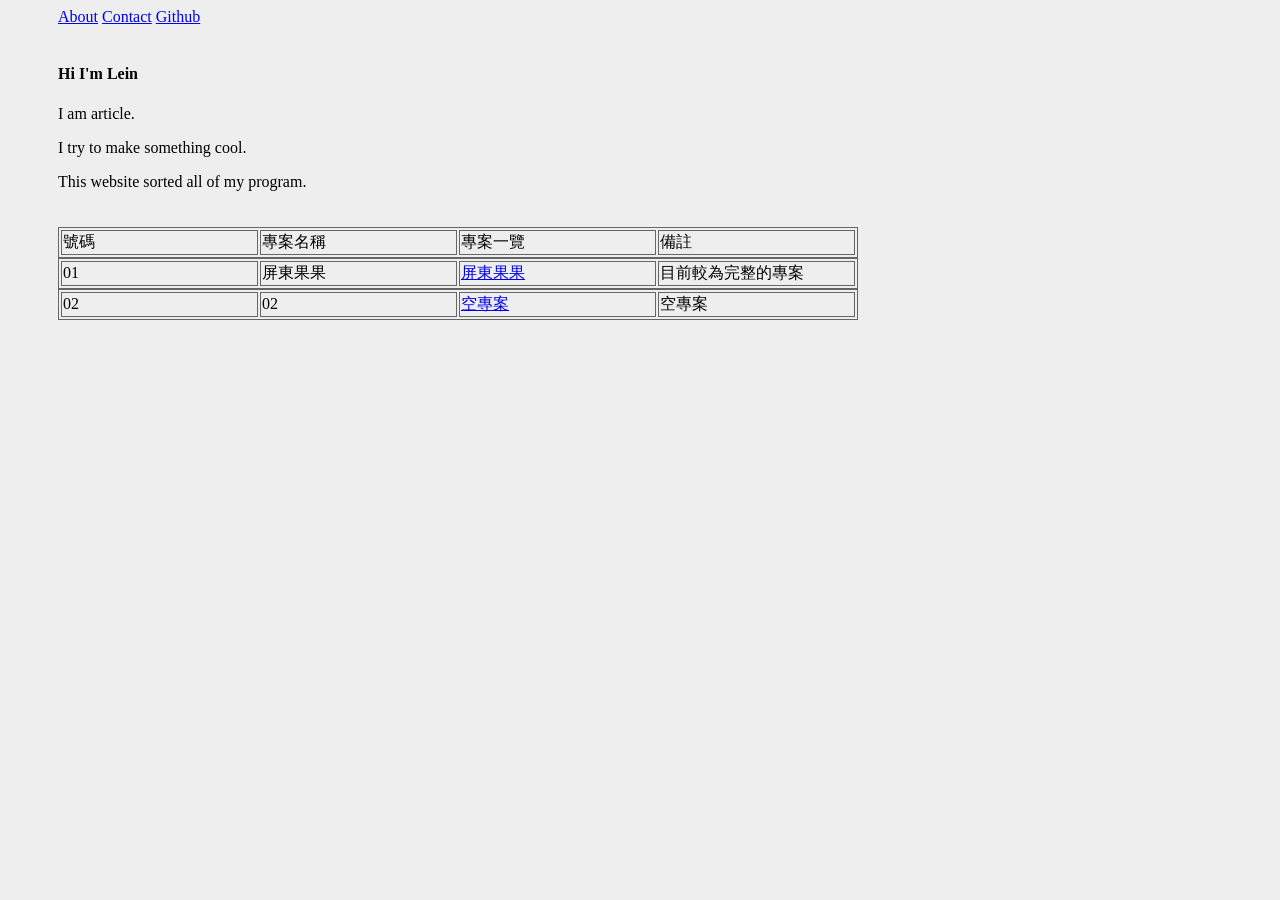
==== index.html @ 94d210c2 "first commit" ====
<!DOCTYPE html>
<html lang="en">
  <head>
    <meta charset="UTF-8" />
    <meta http-equiv="X-UA-Compatible" content="IE=edge" />
    <meta name="viewport" content="width=device-width, initial-scale=1.0" />
    <title>site-web</title>
    <link rel="stylesheet" href="./basic.css" />
    <script src="https://ajax.googleapis.com/ajax/libs/jquery/3.3.1/jquery.min.js"></script>

    <script>
      import { num } from "./js/index";
    </script>
    <!--
    <script src="basic.js">
      import '/modules/my-module.js';
    </script>
    -->
  </head>

  <body>
    <header>
      <nav>
        <a href="#">About</a>
        <a href="#">Contact</a>
        <a href="https://github.com/">Github</a>
      </nav>
    </header>
    <div id="top_container">
      <img src="" alt="" />
      <h4>Hi I'm Lein</h4>
      <p>I am article.</p>
      <p>I try to make something cool.</p>
      <p>This website sorted all of my program.</p>
    </div>
    <div id="program_list">
      <div class="table1">
        <table>
          <tr>
            <td>號碼</td>
            <td>專案名稱</td>
            <td>專案一覽</td>
            <td>備註</td>
          </tr>
        </table>
      </div>

      <div class="table1">
        <table>
          <tr>
            <td>01</td>
            <td>屏東果果</td>
            <td>
              <a href="https://lein6927.github.io/Pingtungogo_202111/">
                屏東果果</a
              >
            </td>
            <td>目前較為完整的專案</td>
          </tr>
        </table>
      </div>

      <div class="table1">
        <table>
          <tr>
            <td>02</td>
            <td>02</td>
            <td>
              <a href="#">空專案</a>
            </td>
            <td>空專案</td>
          </tr>
        </table>
      </div>
    </div>
  </body>
</html>
---- basic.css ----
*{
    /*border: solid 1px;*/
    
    background-color: #EEE;
}
nav{
    margin-left: 50px;
}


#top_container{
    margin-left: 50px;
    margin-bottom: 10px;
    padding-bottom:10px ;
}

#program_list{
    margin-left: 50px;
    margin-top: 10px;
}

table{
    border: solid 1px #666;
    width: 800px;
    /*margin-left:50px ;*/
}
table tr{
    border: solid 1px #666;
}
.table1 td{
    border: solid 1px #666;
    width: 80px;
}
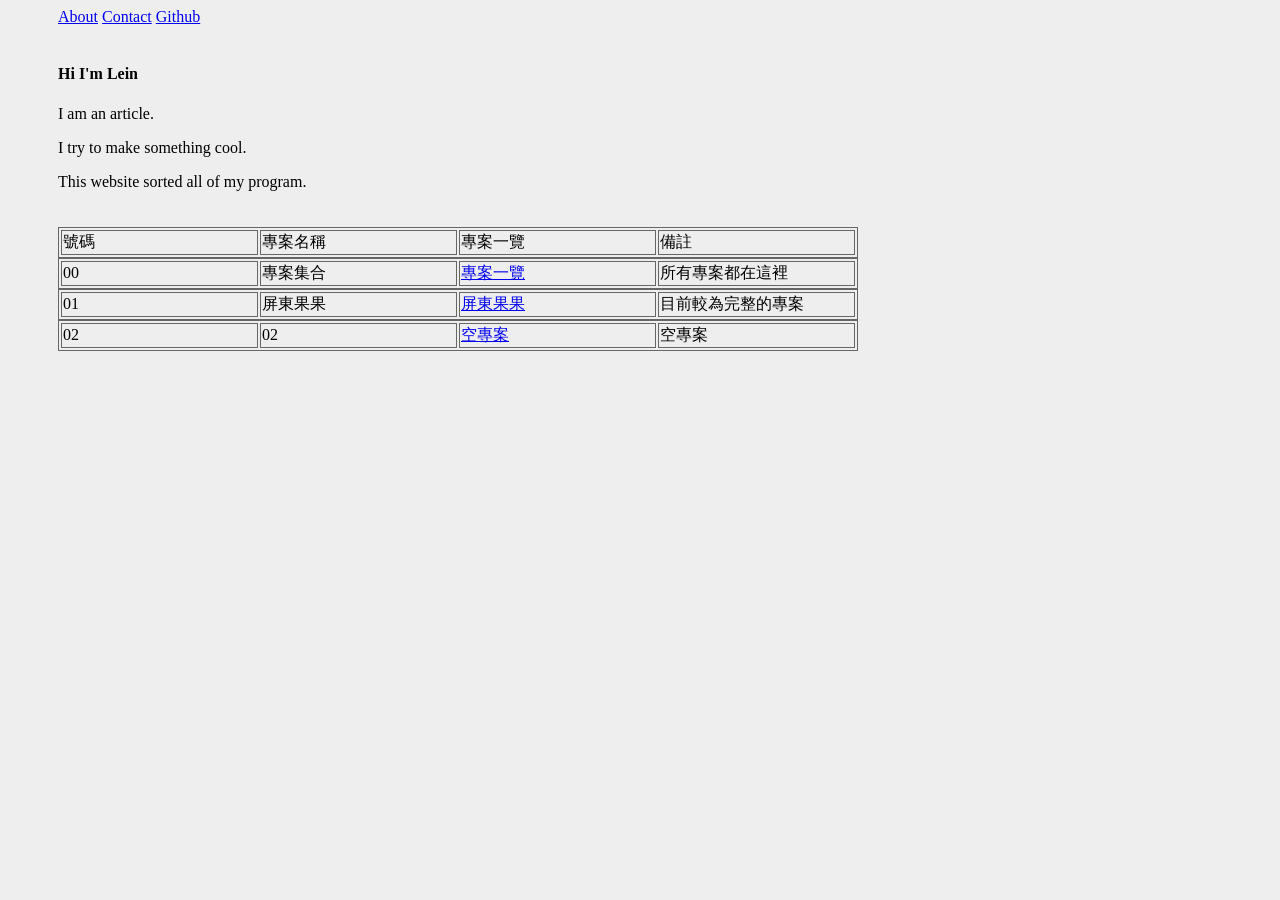
==== commit f94b802a: "add 微調整" ====
--- a/index.html
+++ b/index.html
@@ -29,7 +29,7 @@
     <div id="top_container">
       <img src="" alt="" />
       <h4>Hi I'm Lein</h4>
-      <p>I am article.</p>
+      <p>I am an article.</p>
       <p>I try to make something cool.</p>
       <p>This website sorted all of my program.</p>
     </div>
@@ -41,6 +41,19 @@
             <td>專案名稱</td>
             <td>專案一覽</td>
             <td>備註</td>
+          </tr>
+        </table>
+      </div>
+
+      <div class="table1">
+        <table>
+          <tr>
+            <td>00</td>
+            <td>專案集合</td>
+            <td>
+              <a href="https://lein6927.github.io/Myweb_project/">專案一覽</a>
+            </td>
+            <td>所有專案都在這裡</td>
           </tr>
         </table>
       </div>
@@ -72,6 +85,7 @@
           </tr>
         </table>
       </div>
+      <!---->
     </div>
   </body>
 </html>
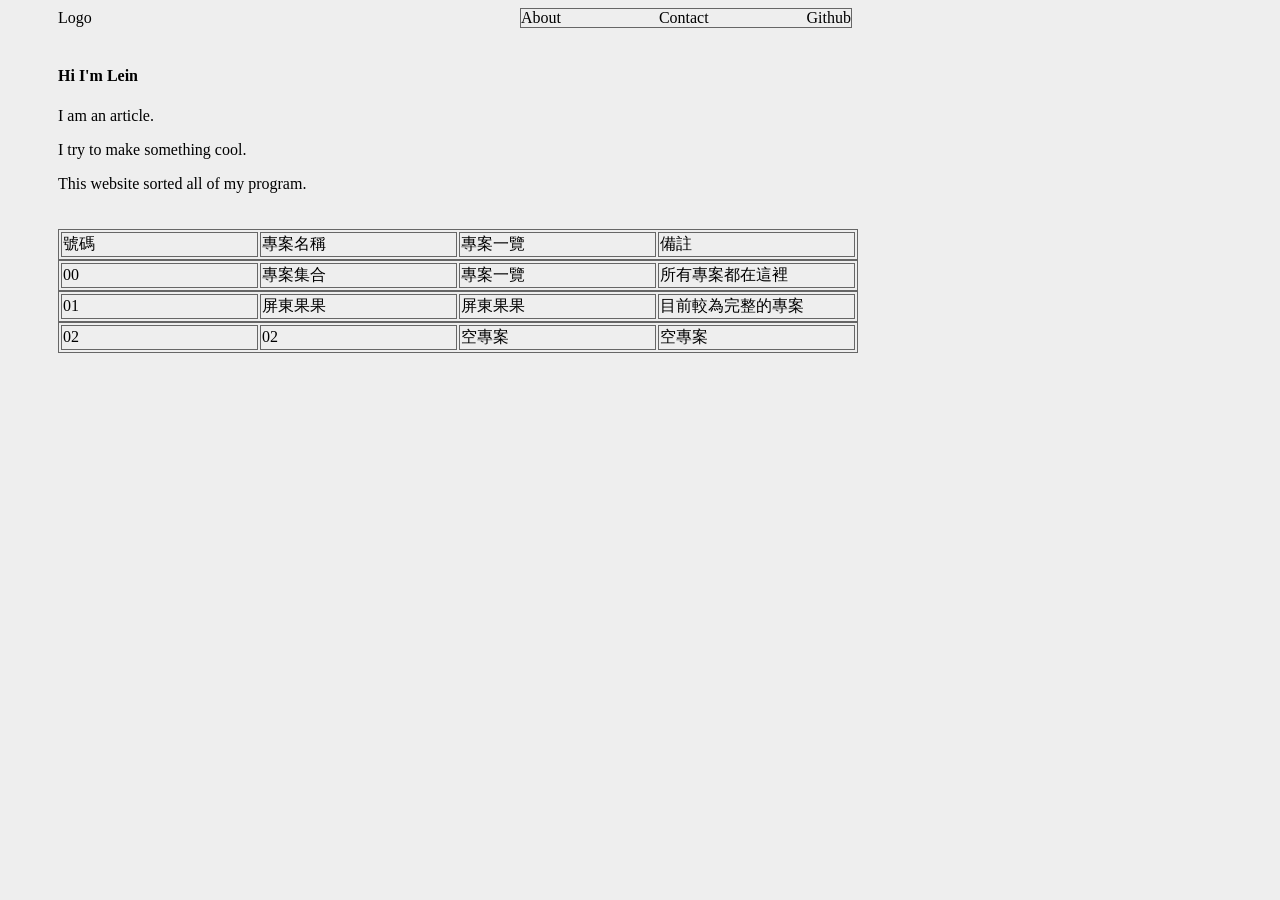
==== commit cf1e3125: "add css change" ====
--- a/index.html
+++ b/index.html
@@ -20,11 +20,14 @@
 
   <body>
     <header>
-      <nav>
-        <a href="#">About</a>
-        <a href="#">Contact</a>
-        <a href="https://github.com/">Github</a>
-      </nav>
+      <div class="header-content wrapper-content">
+        <div id="logo">Logo</div>
+        <nav>
+          <a href="#">About</a>
+          <a href="#">Contact</a>
+          <a href="https://github.com/">Github</a>
+        </nav>
+      </div>
     </header>
     <div id="top_container">
       <img src="" alt="" />
@@ -33,6 +36,8 @@
       <p>I try to make something cool.</p>
       <p>This website sorted all of my program.</p>
     </div>
+
+    <!--專案一覽-->
     <div id="program_list">
       <div class="table1">
         <table>
@@ -85,7 +90,7 @@
           </tr>
         </table>
       </div>
-      <!---->
+      <!--專案結束-->
     </div>
   </body>
 </html>
--- a/basic.css
+++ b/basic.css
@@ -1,34 +1,57 @@
+* {
+  /*@import url("https://fonts.googleapis.com/css2?family=Noto+Sans+TC:wght@400;500;700&family=Fira+Sans+Extra+Condensed:ital,wght@1,700&family=Philosopher:wght@700&display=swap");*/
 
-*{
-    /*border: solid 1px;*/
-    
-    background-color: #EEE;
+  background-color: #eee;
 }
-nav{
-    margin-left: 50px;
+a {
+  text-decoration: none;
+  color: #000;
 }
 
-
-#top_container{
-    margin-left: 50px;
-    margin-bottom: 10px;
-    padding-bottom:10px ;
+.header-content {
+  display: flex;
+  justify-content: space-between;
+  align-items: center;
+  padding-right: 180px;
+}
+.wrapper-content {
+  box-sizing: border-box;
+  width: 1024px;
+}
+#logo {
+  margin-left: 50px;
+}
+nav {
+  border: solid 1px #666;
+  width: 330px;
+  margin-left: 50px;
+  display: flex;
+  justify-content: space-between;
+  align-items: flex-end;
 }
 
-#program_list{
-    margin-left: 50px;
-    margin-top: 10px;
+#top_container {
+  margin-left: 50px;
+  margin-bottom: 10px;
+  padding-bottom: 10px;
 }
 
-table{
-    border: solid 1px #666;
-    width: 800px;
-    /*margin-left:50px ;*/
+/*專案一覽*/
+
+#program_list {
+  margin-left: 50px;
+  margin-top: 10px;
 }
-table tr{
-    border: solid 1px #666;
+
+table {
+  border: solid 1px #666;
+  width: 800px;
+  /*margin-left:50px ;*/
 }
-.table1 td{
-    border: solid 1px #666;
-    width: 80px;
-}+table tr {
+  border: solid 1px #666;
+}
+.table1 td {
+  border: solid 1px #666;
+  width: 80px;
+}
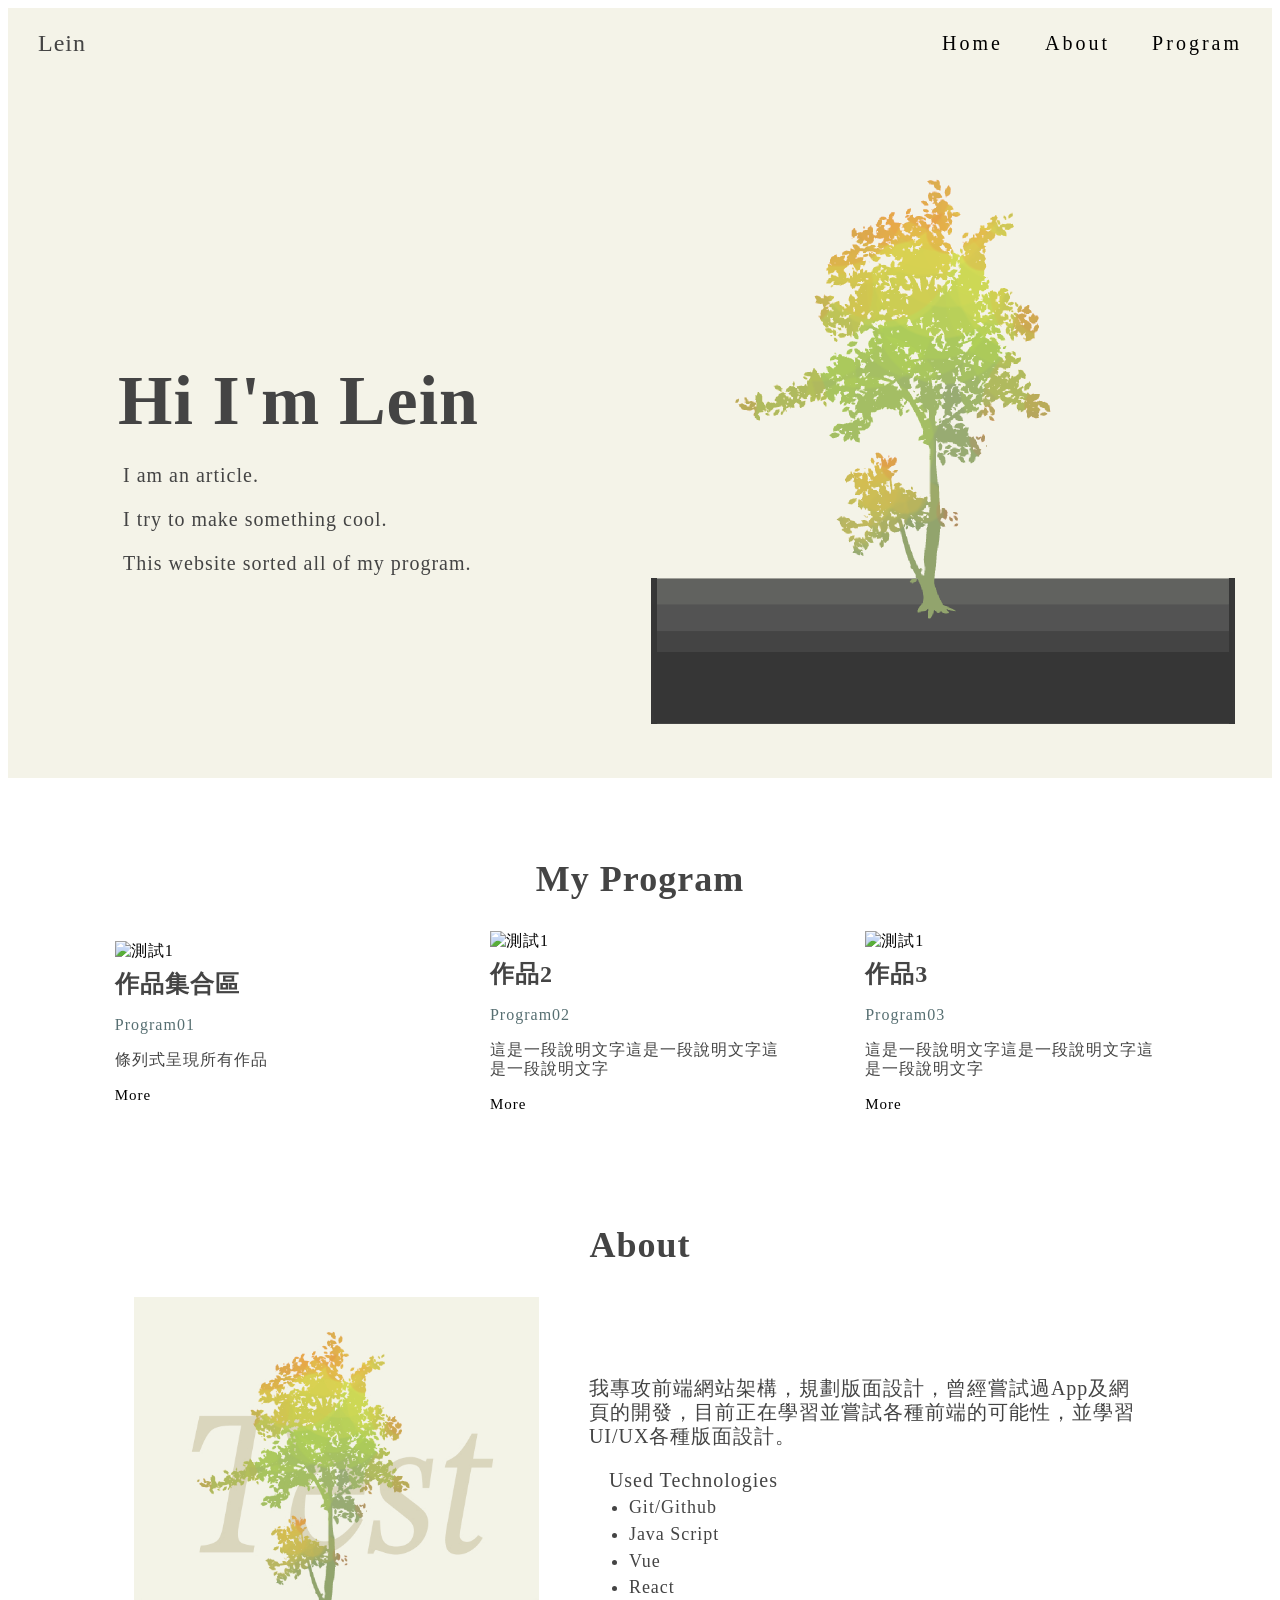
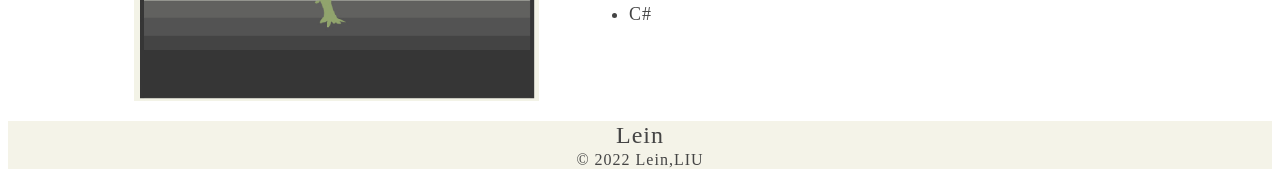
==== commit a1c9633c: "add index update basic.css update 原先條列式html轉為sort.html" ====
--- a/index.html
+++ b/index.html
@@ -4,93 +4,124 @@
     <meta charset="UTF-8" />
     <meta http-equiv="X-UA-Compatible" content="IE=edge" />
     <meta name="viewport" content="width=device-width, initial-scale=1.0" />
-    <title>site-web</title>
-    <link rel="stylesheet" href="./basic.css" />
+    <title>Document</title>
+    <link rel="stylesheet" href="./basic_index.css" />
     <script src="https://ajax.googleapis.com/ajax/libs/jquery/3.3.1/jquery.min.js"></script>
-
-    <script>
-      import { num } from "./js/index";
-    </script>
-    <!--
-    <script src="basic.js">
-      import '/modules/my-module.js';
-    </script>
-    -->
   </head>
-
   <body>
+    <!--導覽列-->
     <header>
       <div class="header-content wrapper-content">
-        <div id="logo">Logo</div>
-        <nav>
-          <a href="#">About</a>
-          <a href="#">Contact</a>
-          <a href="https://github.com/">Github</a>
+        <div class="logo">Lein</div>
+        <nav class="header-nav">
+          <a href="">Home</a>
+          <a href="">About</a>
+          <a href="sort.html">Program</a>
         </nav>
       </div>
     </header>
-    <div id="top_container">
-      <img src="" alt="" />
-      <h4>Hi I'm Lein</h4>
-      <p>I am an article.</p>
-      <p>I try to make something cool.</p>
-      <p>This website sorted all of my program.</p>
-    </div>
-
-    <!--專案一覽-->
-    <div id="program_list">
-      <div class="table1">
-        <table>
-          <tr>
-            <td>號碼</td>
-            <td>專案名稱</td>
-            <td>專案一覽</td>
-            <td>備註</td>
-          </tr>
-        </table>
+    <!--個人介紹版面-->
+    <main>
+      <section class="section_myself">
+        <div class="wrapper-content primary-content">
+          <div class="wrapper-text">
+            <!--左邊的東西-->
+            <h4>Hi I'm Lein</h4>
+            <p>I am an article.</p>
+            <p>I try to make something cool.</p>
+            <p>This website sorted all of my program.</p>
+          </div>
+          <!--右邊圖案-->
+          <img class="wrapper-img" src="./img/插圖600X600(去背).png" alt="" />
+        </div>
+      </section>
+    </main>
+    <!--作品展示區-->
+    <section>
+      <div class="program-content wrapper-content">
+        <h2>My Program</h2>
+        <div class="programs-area">
+          <!--專案都放在area這個區域-->
+          <!--第一個-->
+          <div class="program">
+            <a href="sort.html">
+              <img
+                src="https://peiyunlee.github.io/ithome-21ironman-personalwebsite/assets/images/selected-work-1.png"
+                alt="測試1"
+            /></a>
+            <div class="wrapper-work-area">
+              <h3>作品集合區</h3>
+              <p class="ps">Program01</p>
+              <p class="text-main">條列式呈現所有作品</p>
+              <a href="#">More</a>
+            </div>
+          </div>
+          <!--第二個-->
+          <div class="program">
+            <a href="">
+              <img
+                src="https://peiyunlee.github.io/ithome-21ironman-personalwebsite/assets/images/selected-work-1.png"
+                alt="測試1"
+            /></a>
+            <div class="wrapper-work-area">
+              <h3>作品2</h3>
+              <p class="ps">Program02</p>
+              <p class="text-main">
+                這是一段說明文字這是一段說明文字這是一段說明文字
+              </p>
+              <a href="#">More</a>
+            </div>
+          </div>
+          <!--第三個-->
+          <div class="program">
+            <a href=""
+              ><img
+                src="https://peiyunlee.github.io/ithome-21ironman-personalwebsite/assets/images/selected-work-1.png"
+                alt="測試1"
+            /></a>
+            <div class="wrapper-work-area">
+              <h3>作品3</h3>
+              <p class="ps">Program03</p>
+              <p class="text-main">
+                這是一段說明文字這是一段說明文字這是一段說明文字
+              </p>
+              <a href="#">More</a>
+            </div>
+          </div>
+        </div>
       </div>
-
-      <div class="table1">
-        <table>
-          <tr>
-            <td>00</td>
-            <td>專案集合</td>
-            <td>
-              <a href="https://lein6927.github.io/Myweb_project/">專案一覽</a>
-            </td>
-            <td>所有專案都在這裡</td>
-          </tr>
-        </table>
+    </section>
+    <!--自我介紹-->
+    <main>
+      <section class="about">
+        <div class="about-content wrapper-content">
+          <h2>About</h2>
+        </div>
+        <div class="wrapper-about">
+          <img src="./img/插圖600X600.jpg" alt="" />
+          <div class="about-text">
+            <p>
+              我專攻前端網站架構，規劃版面設計，曾經嘗試過App及網頁的開發，目前正在學習並嘗試各種前端的可能性，並學習UI/UX各種版面設計。
+            </p>
+            <div class="about-ul">
+              <ul>
+                <li class="li-title">Used Technologies</li>
+                <li>Git/Github</li>
+                <li>Java Script</li>
+                <li>Vue</li>
+                <li>React</li>
+                <li>C#</li>
+              </ul>
+            </div>
+          </div>
+        </div>
+      </section>
+    </main>
+    <footer>
+      <div class="footer-content wrapper-content">
+        <div class="logo">Lein</div>
+        <div class="footer-area">© 2022 Lein,LIU</div>
       </div>
-
-      <div class="table1">
-        <table>
-          <tr>
-            <td>01</td>
-            <td>屏東果果</td>
-            <td>
-              <a href="https://lein6927.github.io/Pingtungogo_202111/">
-                屏東果果</a
-              >
-            </td>
-            <td>目前較為完整的專案</td>
-          </tr>
-        </table>
-      </div>
-
-      <div class="table1">
-        <table>
-          <tr>
-            <td>02</td>
-            <td>02</td>
-            <td>
-              <a href="#">空專案</a>
-            </td>
-            <td>空專案</td>
-          </tr>
-        </table>
-      </div>
-      <!--專案結束-->
-    </div>
+    </footer>
   </body>
 </html>
--- a/basic_index.css
+++ b/basic_index.css
@@ -0,0 +1,176 @@
+/*基本設定*/
+/*
+* {
+  border: solid 1px #555;
+}*/
+a {
+  text-decoration: none;
+  color: #000;
+}
+a:hover {
+  transition: all 0.2s;
+  /*color: #495c83;*/
+  color: #576f72;
+}
+
+body {
+  font-family: "Noto sans TC";
+  letter-spacing: 1px;
+  color: #444;
+  line-height: 1.2;
+}
+header {
+  background-color: #c4dfaa;
+}
+footer {
+  background-color: #f4f3e8;
+}
+.wrapper-content {
+  box-sizing: border-box;
+  /*隨網頁內容改變*/
+  position: relative;
+}
+/*架構設計*/
+.header-content {
+  background-color: #f4f3e8;
+  width: 100%;
+  height: 70px;
+  padding-left: 30px;
+  padding-right: 30px;
+  display: flex;
+  justify-content: space-between;
+  align-items: center;
+}
+
+.logo {
+  font-size: 24px;
+  color: #444;
+}
+
+.header-nav {
+  width: 300px;
+  display: flex;
+  justify-content: space-between;
+}
+.header-nav a {
+  letter-spacing: 3px;
+  font-size: 20px;
+}
+.header-nav a:hover {
+  transition: all 0.2s;
+  /*color: #495c83;*/
+  color: #576f72;
+}
+h2 {
+  font-size: 36px;
+}
+
+/*網頁介紹區塊*/
+.primary-content {
+  background-color: #f4f3e8;
+  display: flex;
+  justify-content: center;
+  align-items: center;
+  /*padding-left: 30px;
+  padding-right: 30px;
+  padding-top: 50px;*/
+  padding: 50px 30px;
+}
+.wrapper-text {
+  width: 50%;
+  margin-right: 30px;
+  margin-left: 80px;
+}
+.wrapper-text h4 {
+  font-size: 70px;
+  margin-bottom: 10px;
+}
+.wrapper-text p {
+  font-size: 20px;
+  margin-bottom: 15px;
+  padding-left: 5px;
+}
+.wrapper-img {
+  width: 50%;
+}
+/*----------*/
+/*作品展示區*/
+
+.program-content {
+  padding-top: 50px;
+  padding-bottom: 80px;
+  display: flex;
+  flex-direction: column;
+  align-items: center;
+  justify-content: space-between;
+}
+.program-content h2 {
+  font-size: 36px;
+}
+
+.programs-area {
+  width: 95%;
+  display: flex;
+  align-items: center;
+  justify-content: space-evenly;
+}
+.programs-area img {
+  align-items: center;
+}
+.programs-area img:hover {
+  opacity: 0.5;
+}
+
+.wrapper-work-area h3 {
+  font-size: 24px;
+  margin-top: 10px;
+  margin-bottom: 10px;
+}
+.ps {
+  color: #576f72;
+}
+.text-main {
+  width: 300px;
+}
+.wrapper-work-area a {
+  font-size: 15px;
+}
+
+/*關於我 about*/
+.about {
+  display: flex;
+  flex-direction: column;
+  align-items: center;
+}
+.wrapper-about {
+  width: 80%;
+  display: flex;
+  align-items: center;
+  justify-content: space-between;
+}
+.wrapper-about img {
+  width: 40%;
+  align-items: center;
+}
+.about-text {
+  width: 60%;
+  margin-left: 50px;
+}
+.about-text p {
+  font-size: 20px;
+}
+.about-ul .li-title {
+  font-size: 20px;
+  list-style: none;
+  margin-left: -20px;
+}
+.about-ul li {
+  margin-top: 5px;
+  font-size: 18px;
+}
+
+.footer-content {
+  margin-top: 20px;
+  align-items: center;
+  text-align: center;
+}
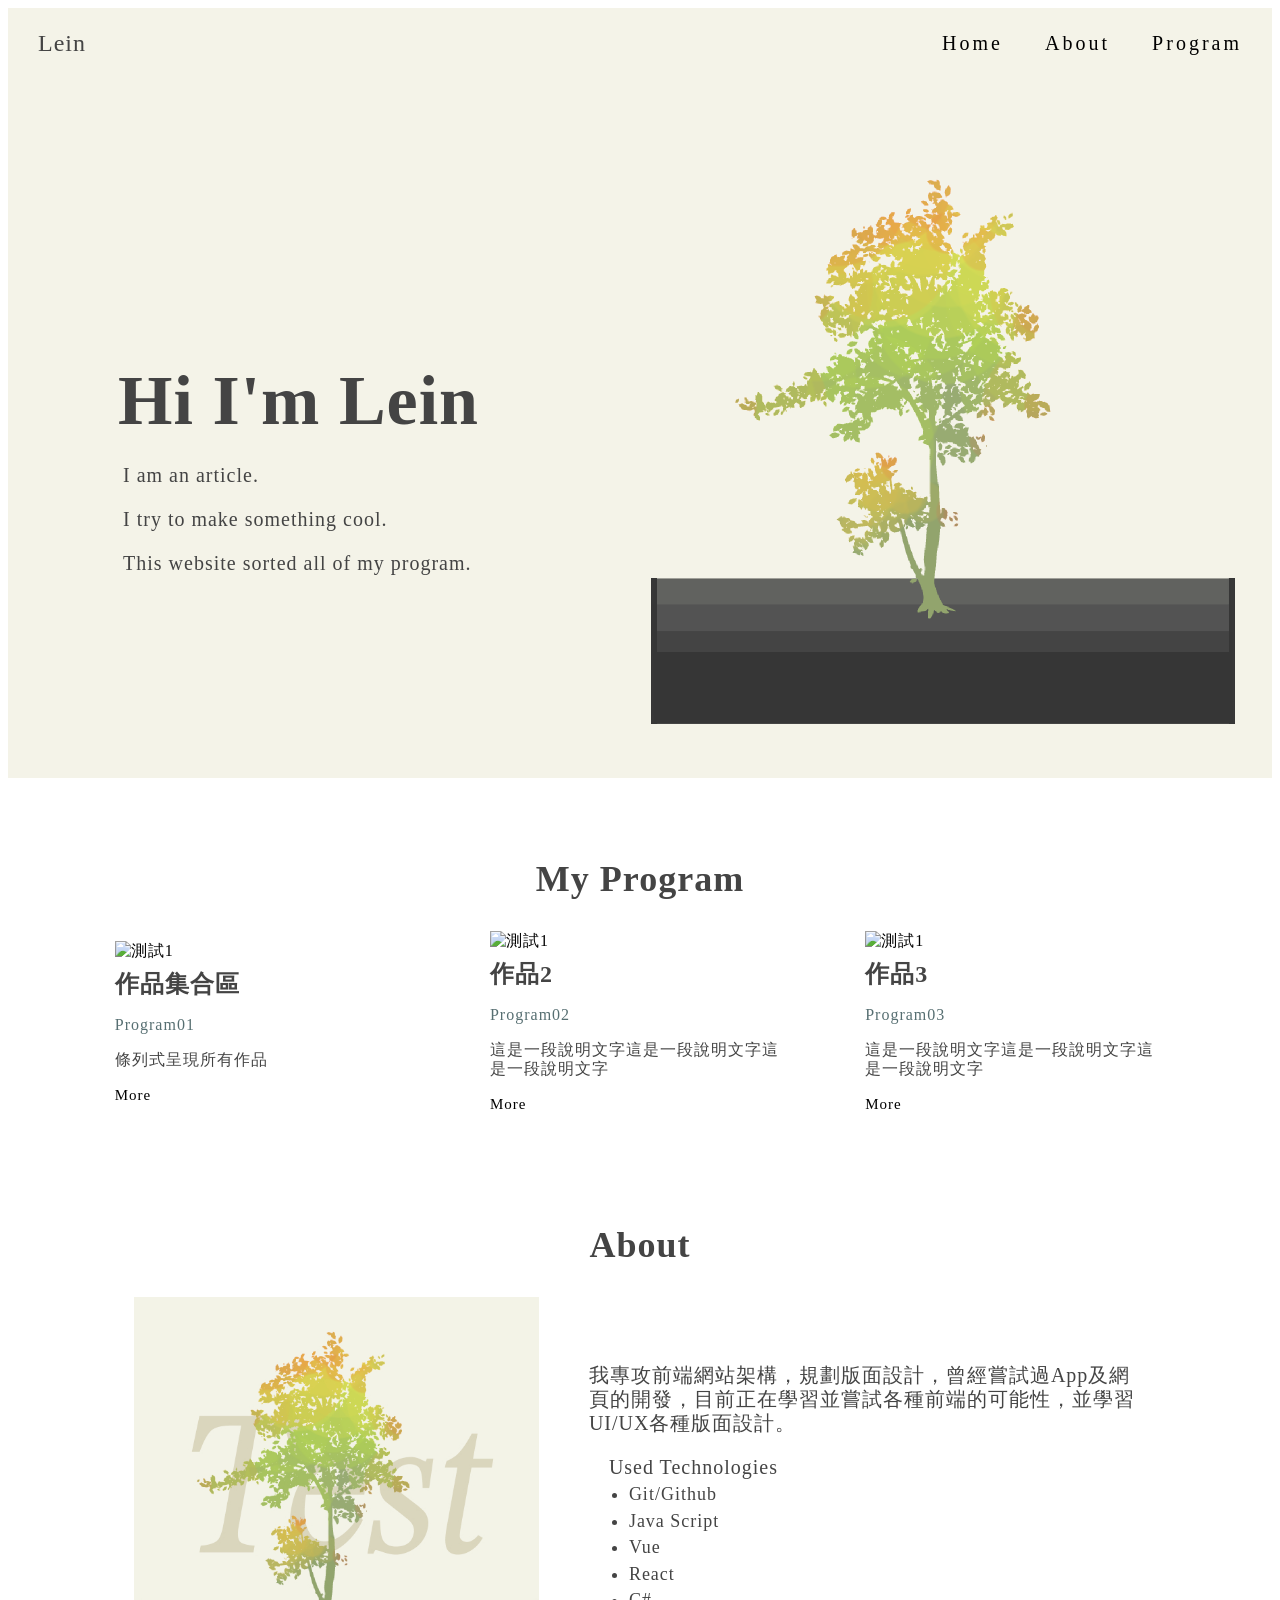
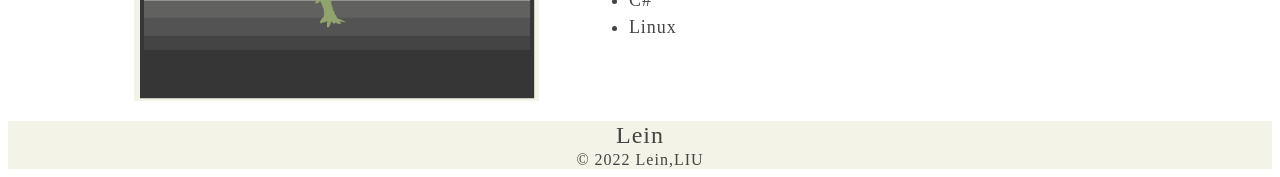
==== commit 1022de99: "add test" ====
--- a/index.html
+++ b/index.html
@@ -111,6 +111,7 @@
                 <li>Vue</li>
                 <li>React</li>
                 <li>C#</li>
+                <li>Linux</li>
               </ul>
             </div>
           </div>
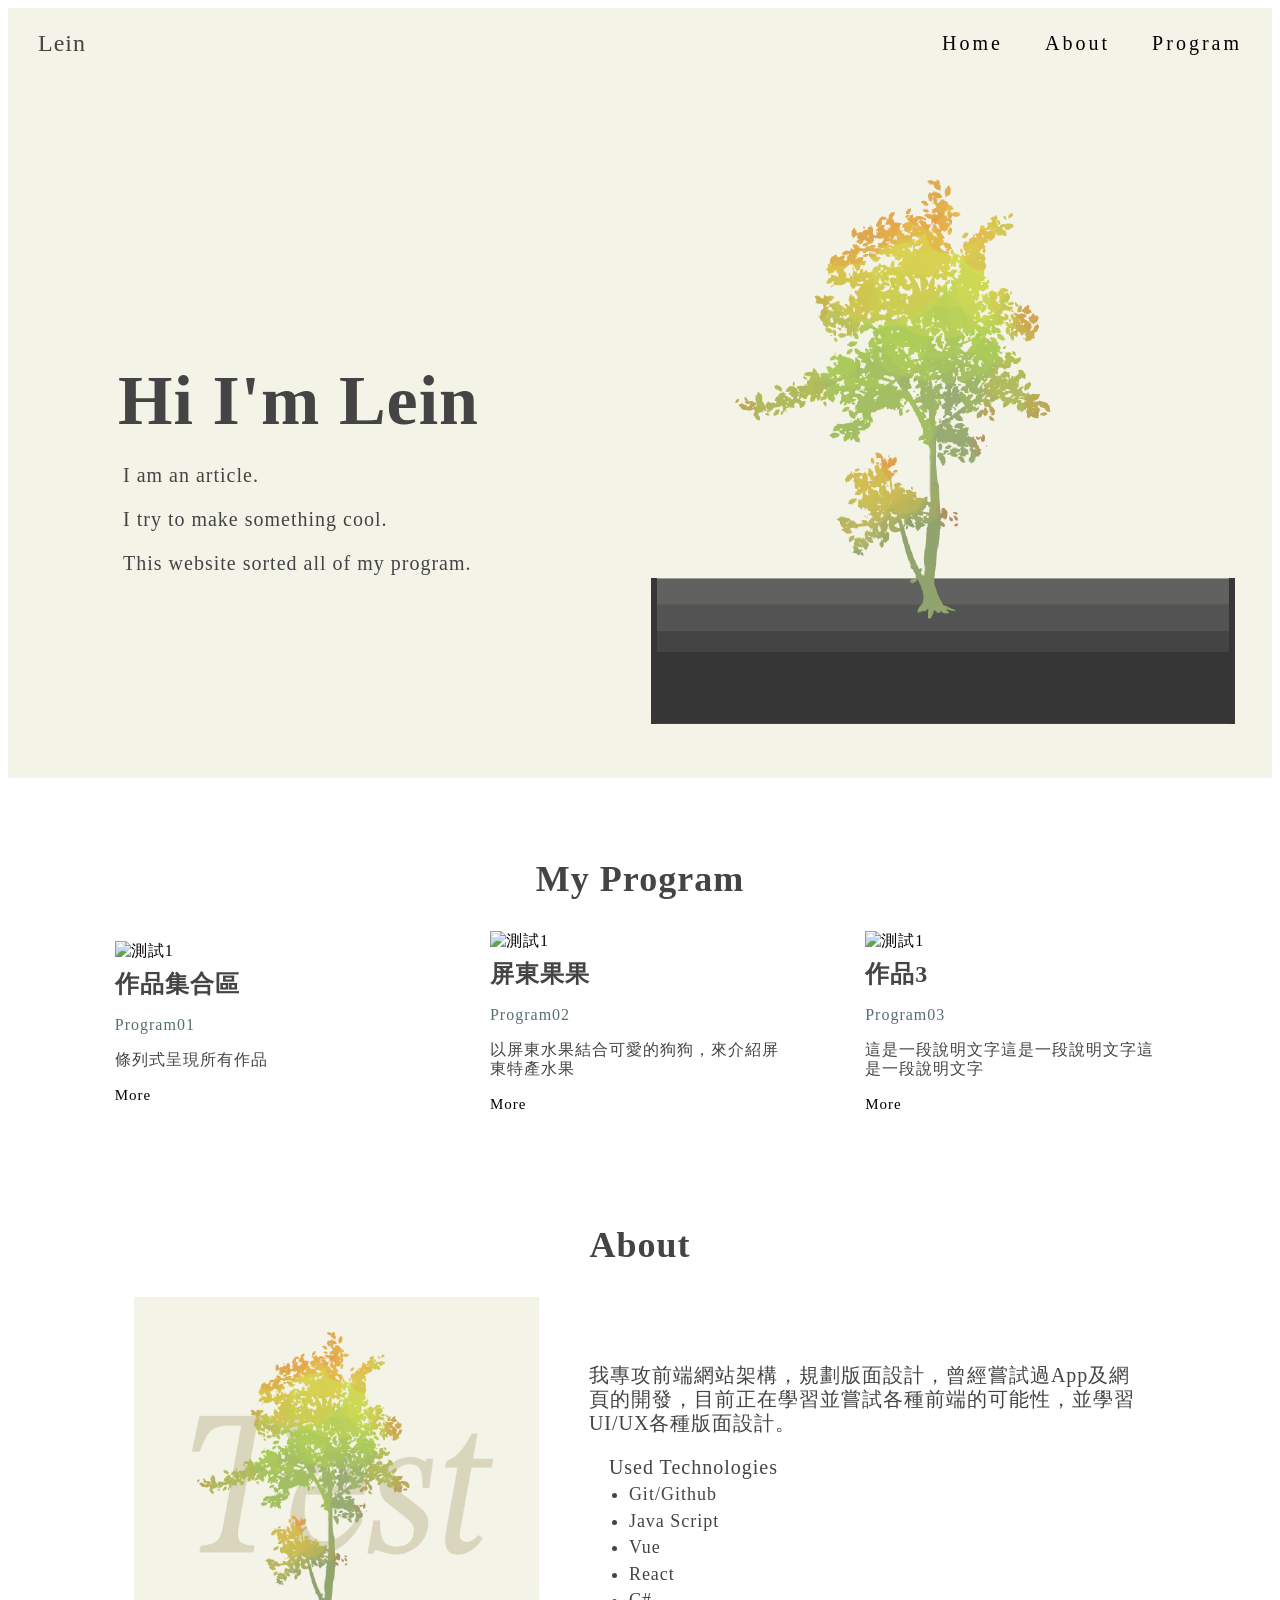
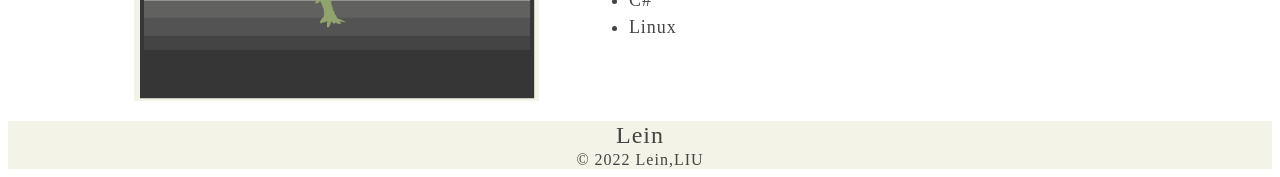
==== commit 70e6a160: "add Pingtungogo" ====
--- a/index.html
+++ b/index.html
@@ -64,10 +64,10 @@
                 alt="測試1"
             /></a>
             <div class="wrapper-work-area">
-              <h3>作品2</h3>
+              <h3>屏東果果</h3>
               <p class="ps">Program02</p>
               <p class="text-main">
-                這是一段說明文字這是一段說明文字這是一段說明文字
+                以屏東水果結合可愛的狗狗，來介紹屏東特產水果
               </p>
               <a href="#">More</a>
             </div>
